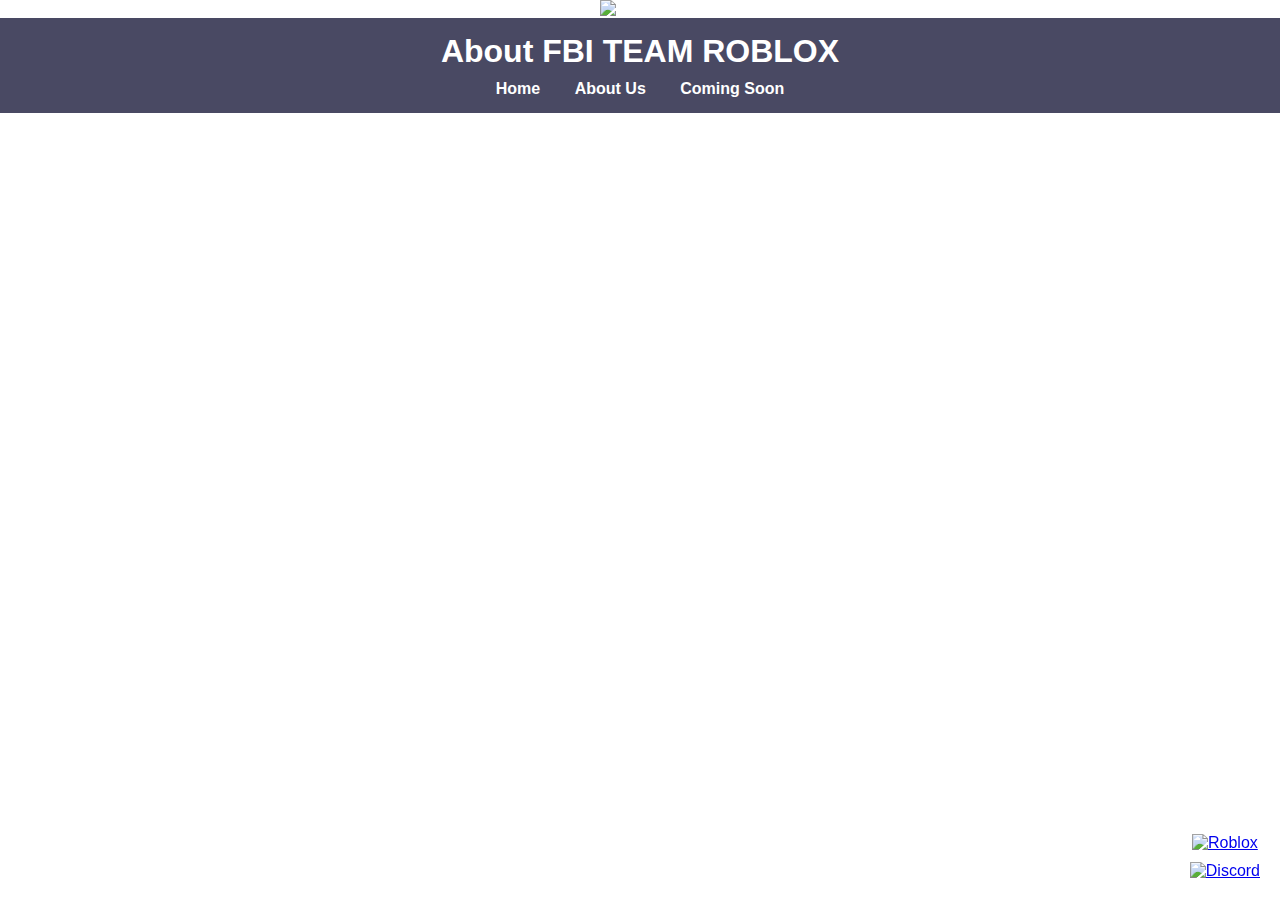
==== info.html @ a5849c97 "Update info.html" ====
<!DOCTYPE html>
<html lang="en">
<head>
    <meta charset="UTF-8">
    <meta name="viewport" content="width=device-width, initial-scale=1.0">
    <title>About FBI TEAM ROBLOX</title>
    <link rel="stylesheet" href="styles.css">
</head>
<body>
    <img src="images/fbi-logo.png" alt="FBI Logo" class="fbi-logo">

    <header>
        <h1>About FBI TEAM ROBLOX</h1>
        <nav>
            <a href="index.html">Home</a>
            <a href="info.html">About Us</a>
            <a href="page3.html">Coming Soon</a>
        </nav>
    </header>

    <section class="content">
        <h2>Who We Are</h2>
        <p>FBI TEAM ROBLOX is a top-tier enforcement group keeping order in Roblox. We conduct operations, train agents, and ensure a safe environment.</p>
        
        <h3>Our Mission</h3>
        <p>To bring justice, strategy, and teamwork into every Roblox operation.</p>
        
        <h3>How to Join</h3>
        <p>Recruitment is open! Stay tuned for updates on our official Discord.</p>
    </section>

    <!-- Social Media Icons -->
    <div class="social-icons">
        <a href="https://www.roblox.com/communities/14942189/FBI-TEAM-ROBLOX#!/about" target="_blank">
            <img src="images/roblox-icon.png" alt="Roblox">
        </a>
        <a href="https://discord.gg/yj9DtQaqQh" target="_blank">
            <img src="images/discord-icon.png" alt="Discord">
        </a>
    </div>
</body>
</html>
---- styles.css ----
body {
    font-family: Arial, sans-serif;
    margin: 0;
    padding: 0;
    text-align: center;
    background: url('images/fbi-logo.png') no-repeat center center fixed;
    background-size: cover;
    color: white;
}

header {
    background: rgba(28, 28, 60, 0.8);
    padding: 15px;
}

header h1 {
    margin: 0;
}

nav {
    margin-top: 10px;
}

nav a {
    color: white;
    text-decoration: none;
    margin: 0 15px;
    font-weight: bold;
}

/* Styling for fixed social icons */
.social-icons {
    position: fixed;
    bottom: 20px;
    right: 20px;
    display: flex;
    flex-direction: column;
    gap: 10px;
}

.social-icons a img {
    width: 50px;
    height: 50px;
    transition: transform 0.3s ease;
}

.social-icons a img:hover {
    transform: scale(1.1);
}
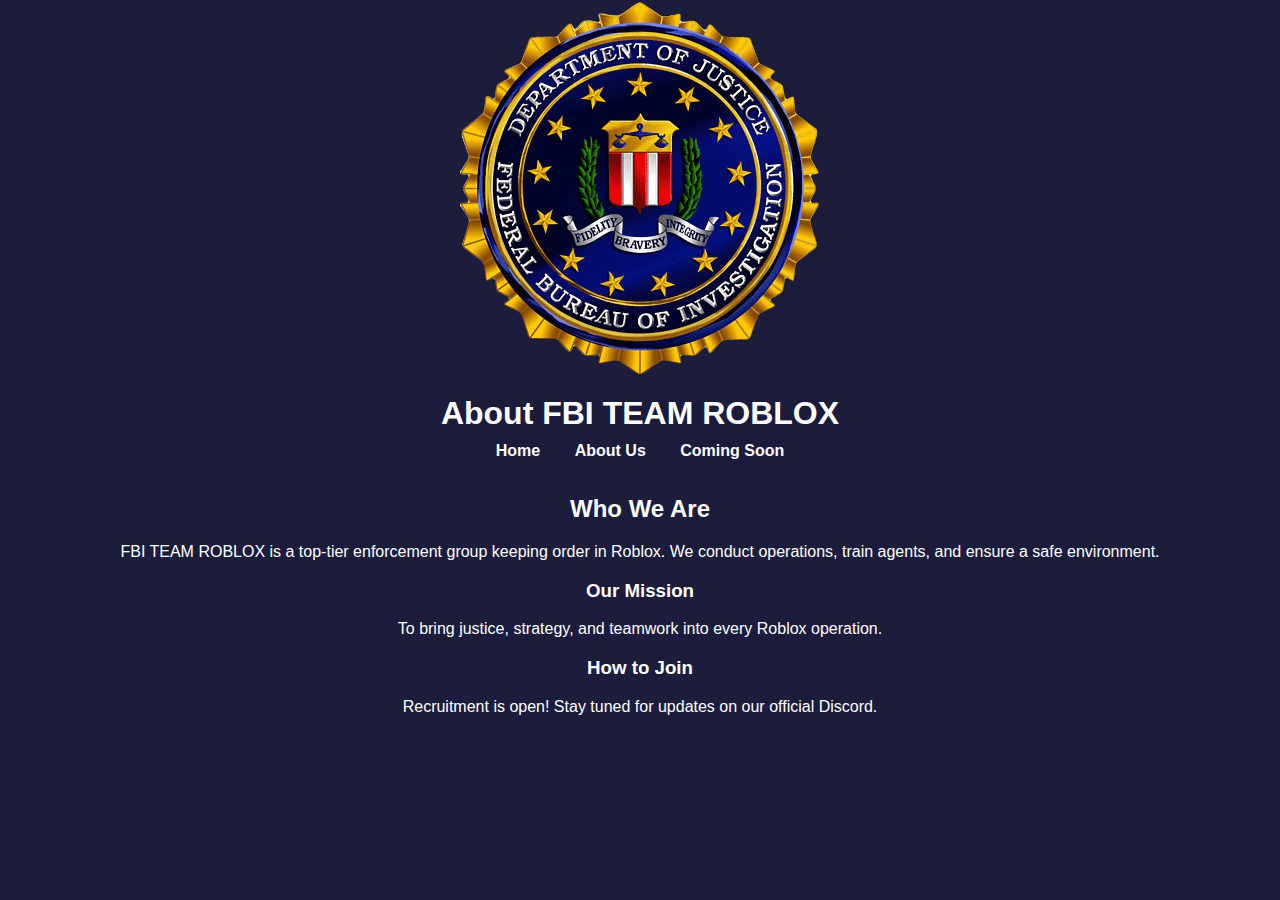
==== commit 66043cf3: "Update info.html" ====
--- a/info.html
+++ b/info.html
@@ -7,8 +7,9 @@
     <link rel="stylesheet" href="styles.css">
 </head>
 <body>
+
     <img src="images/fbi-logo.png" alt="FBI Logo" class="fbi-logo">
-
+    
     <header>
         <h1>About FBI TEAM ROBLOX</h1>
         <nav>
@@ -17,26 +18,13 @@
             <a href="page3.html">Coming Soon</a>
         </nav>
     </header>
-
     <section class="content">
         <h2>Who We Are</h2>
         <p>FBI TEAM ROBLOX is a top-tier enforcement group keeping order in Roblox. We conduct operations, train agents, and ensure a safe environment.</p>
-        
         <h3>Our Mission</h3>
         <p>To bring justice, strategy, and teamwork into every Roblox operation.</p>
-        
         <h3>How to Join</h3>
         <p>Recruitment is open! Stay tuned for updates on our official Discord.</p>
     </section>
-
-    <!-- Social Media Icons -->
-    <div class="social-icons">
-        <a href="https://www.roblox.com/communities/14942189/FBI-TEAM-ROBLOX#!/about" target="_blank">
-            <img src="images/roblox-icon.png" alt="Roblox">
-        </a>
-        <a href="https://discord.gg/yj9DtQaqQh" target="_blank">
-            <img src="images/discord-icon.png" alt="Discord">
-        </a>
-    </div>
 </body>
 </html>
--- a/styles.css
+++ b/styles.css
@@ -3,11 +3,23 @@
     margin: 0;
     padding: 0;
     text-align: center;
-    background: url('images/fbi-logo.png') no-repeat center center fixed;
-    background-size: cover;
+    background-color: #1c1c3c; /* Dark blue background */
     color: white;
+    position: relative;
 }
 
+/* FBI Logo Styling */
+.url(https://github.com/AgentK0081/FBITEAMROBLOX/blob/0abaa1b2853b2169ef6574280178223377ca53e5/image/fbi-logo.png) {
+    position: fixed;
+    top: 50%;
+    left: 50%;
+    transform: translate(-50%, -50%);
+    width: 300px; /* Adjust size as needed */
+    opacity: 0.2; /* Adjust transparency */
+    z-index: -1; /* Keeps it behind content */
+}
+
+/* Header Styling */
 header {
     background: rgba(28, 28, 60, 0.8);
     padding: 15px;
@@ -28,7 +40,7 @@
     font-weight: bold;
 }
 
-/* Styling for fixed social icons */
+/* Social Media Icons */
 .social-icons {
     position: fixed;
     bottom: 20px;
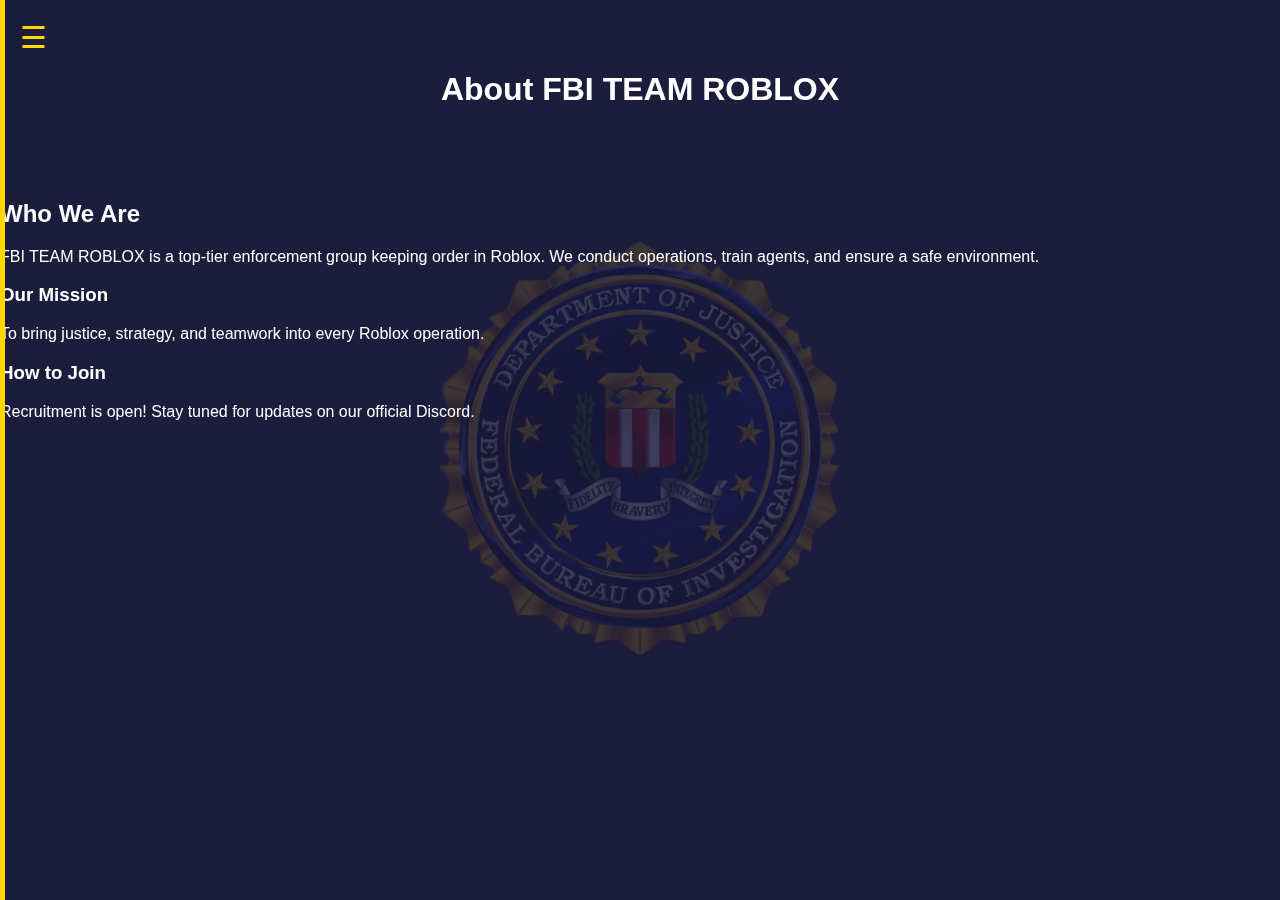
==== commit a29910fb: "Update info.html" ====
--- a/info.html
+++ b/info.html
@@ -5,26 +5,40 @@
     <meta name="viewport" content="width=device-width, initial-scale=1.0">
     <title>About FBI TEAM ROBLOX</title>
     <link rel="stylesheet" href="styles.css">
+    <script defer src="script.js"></script>
 </head>
 <body>
 
-    <img src="images/fbi-logo.png" alt="FBI Logo" class="fbi-logo">
-    
+    <!-- Sidebar Navigation -->
+    <div id="sidebar" class="sidebar">
+        <a href="javascript:void(0)" class="closebtn" onclick="closeNav()">×</a>
+        <a href="index.html">Home</a>
+        <a href="info.html">About Us</a>
+        <a href="page3.html">Coming Soon</a>
+    </div>
+
+    <!-- Open Sidebar Button -->
+    <span class="openbtn" onclick="openNav()">☰</span>
+
+    <!-- Translucent FBI Logo -->
+    <div class="logo-container">
+        <img src="images/fbi-logo.png" alt="FBI Logo" class="fbi-logo">
+    </div>
+
     <header>
         <h1>About FBI TEAM ROBLOX</h1>
-        <nav>
-            <a href="index.html">Home</a>
-            <a href="info.html">About Us</a>
-            <a href="page3.html">Coming Soon</a>
-        </nav>
     </header>
+
     <section class="content">
         <h2>Who We Are</h2>
         <p>FBI TEAM ROBLOX is a top-tier enforcement group keeping order in Roblox. We conduct operations, train agents, and ensure a safe environment.</p>
+
         <h3>Our Mission</h3>
         <p>To bring justice, strategy, and teamwork into every Roblox operation.</p>
+
         <h3>How to Join</h3>
         <p>Recruitment is open! Stay tuned for updates on our official Discord.</p>
     </section>
+
 </body>
 </html>
--- a/styles.css
+++ b/styles.css
@@ -2,60 +2,91 @@
     font-family: Arial, sans-serif;
     margin: 0;
     padding: 0;
-    text-align: center;
-    background-color: #1c1c3c; /* Dark blue background */
+    background-color: #1c1c3c;
     color: white;
-    position: relative;
 }
 
-/* FBI Logo Styling */
-.url(https://github.com/AgentK0081/FBITEAMROBLOX/blob/0abaa1b2853b2169ef6574280178223377ca53e5/image/fbi-logo.png) {
+/* Translucent FBI Logo in the Center */
+.logo-container {
     position: fixed;
     top: 50%;
     left: 50%;
     transform: translate(-50%, -50%);
-    width: 300px; /* Adjust size as needed */
-    opacity: 0.2; /* Adjust transparency */
-    z-index: -1; /* Keeps it behind content */
+    width: 100%;
+    text-align: center;
+    z-index: -1;
 }
 
-/* Header Styling */
-header {
-    background: rgba(28, 28, 60, 0.8);
-    padding: 15px;
+.fbi-logo {
+    width: 400px;
+    opacity: 0.15;
 }
 
-header h1 {
-    margin: 0;
+/* Sidebar */
+.sidebar {
+    height: 100%;
+    width: 0;
+    position: fixed;
+    top: 0;
+    left: 0;
+    background-color: black;
+    border-right: 5px solid gold;
+    overflow-x: hidden;
+    transition: 0.3s;
+    padding-top: 60px;
 }
 
-nav {
-    margin-top: 10px;
+.sidebar a {
+    padding: 10px 15px;
+    text-decoration: none;
+    font-size: 22px;
+    color: gold;
+    display: block;
+    transition: 0.2s;
 }
 
-nav a {
-    color: white;
-    text-decoration: none;
-    margin: 0 15px;
-    font-weight: bold;
+.sidebar a:hover {
+    background-color: gold;
+    color: black;
 }
 
-/* Social Media Icons */
-.social-icons {
-    position: fixed;
-    bottom: 20px;
-    right: 20px;
-    display: flex;
-    flex-direction: column;
-    gap: 10px;
+.openbtn {
+    font-size: 30px;
+    cursor: pointer;
+    position: absolute;
+    top: 20px;
+    left: 20px;
+    color: gold;
 }
 
-.social-icons a img {
-    width: 50px;
-    height: 50px;
-    transition: transform 0.3s ease;
+/* Close Button */
+.closebtn {
+    position: absolute;
+    top: 10px;
+    right: 25px;
+    font-size: 36px;
+    cursor: pointer;
+    color: gold;
 }
 
-.social-icons a img:hover {
-    transform: scale(1.1);
+/* Header */
+header {
+    text-align: center;
+    padding: 50px 20px;
 }
+
+/* Hero Section */
+.hero {
+    text-align: center;
+    padding: 50px;
+}
+
+.btn {
+    display: inline-block;
+    padding: 10px 20px;
+    background-color: gold;
+    color: black;
+    text-decoration: none;
+    font-weight: bold;
+    border-radius: 5px;
+}
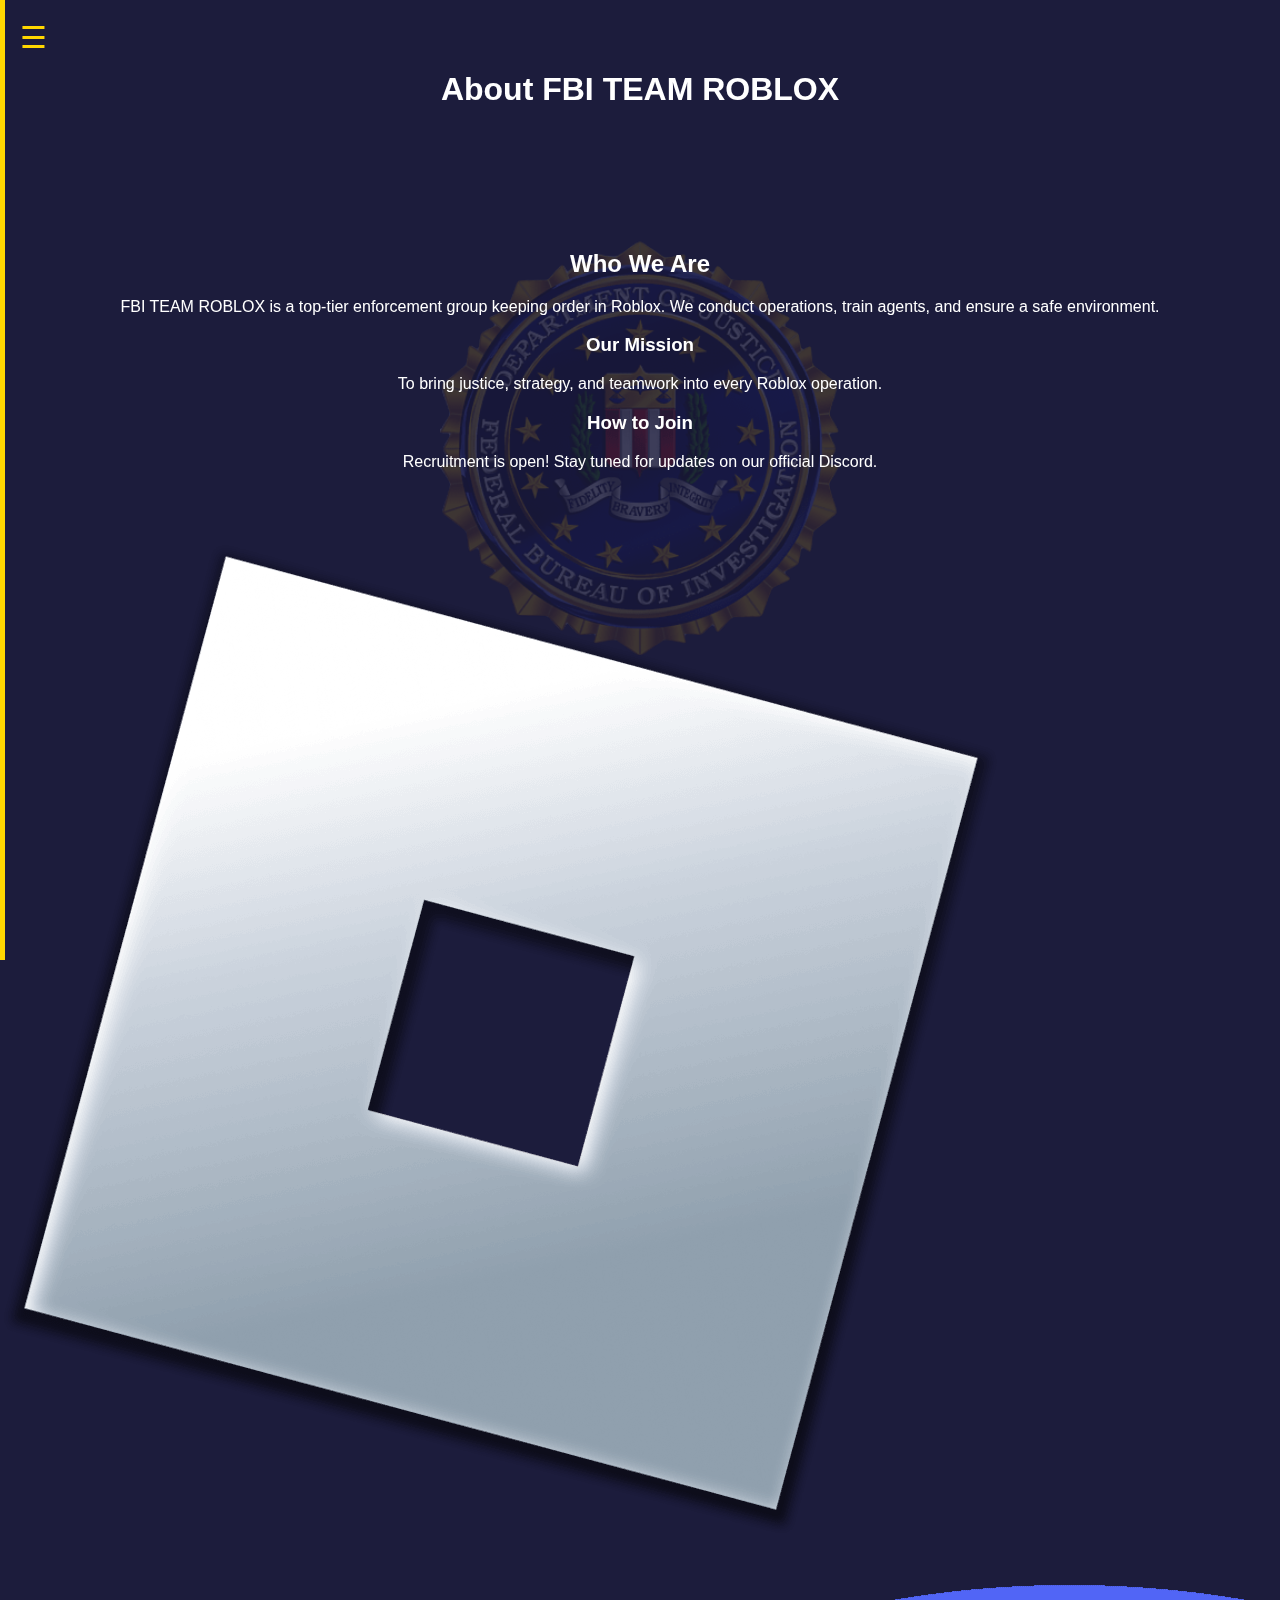
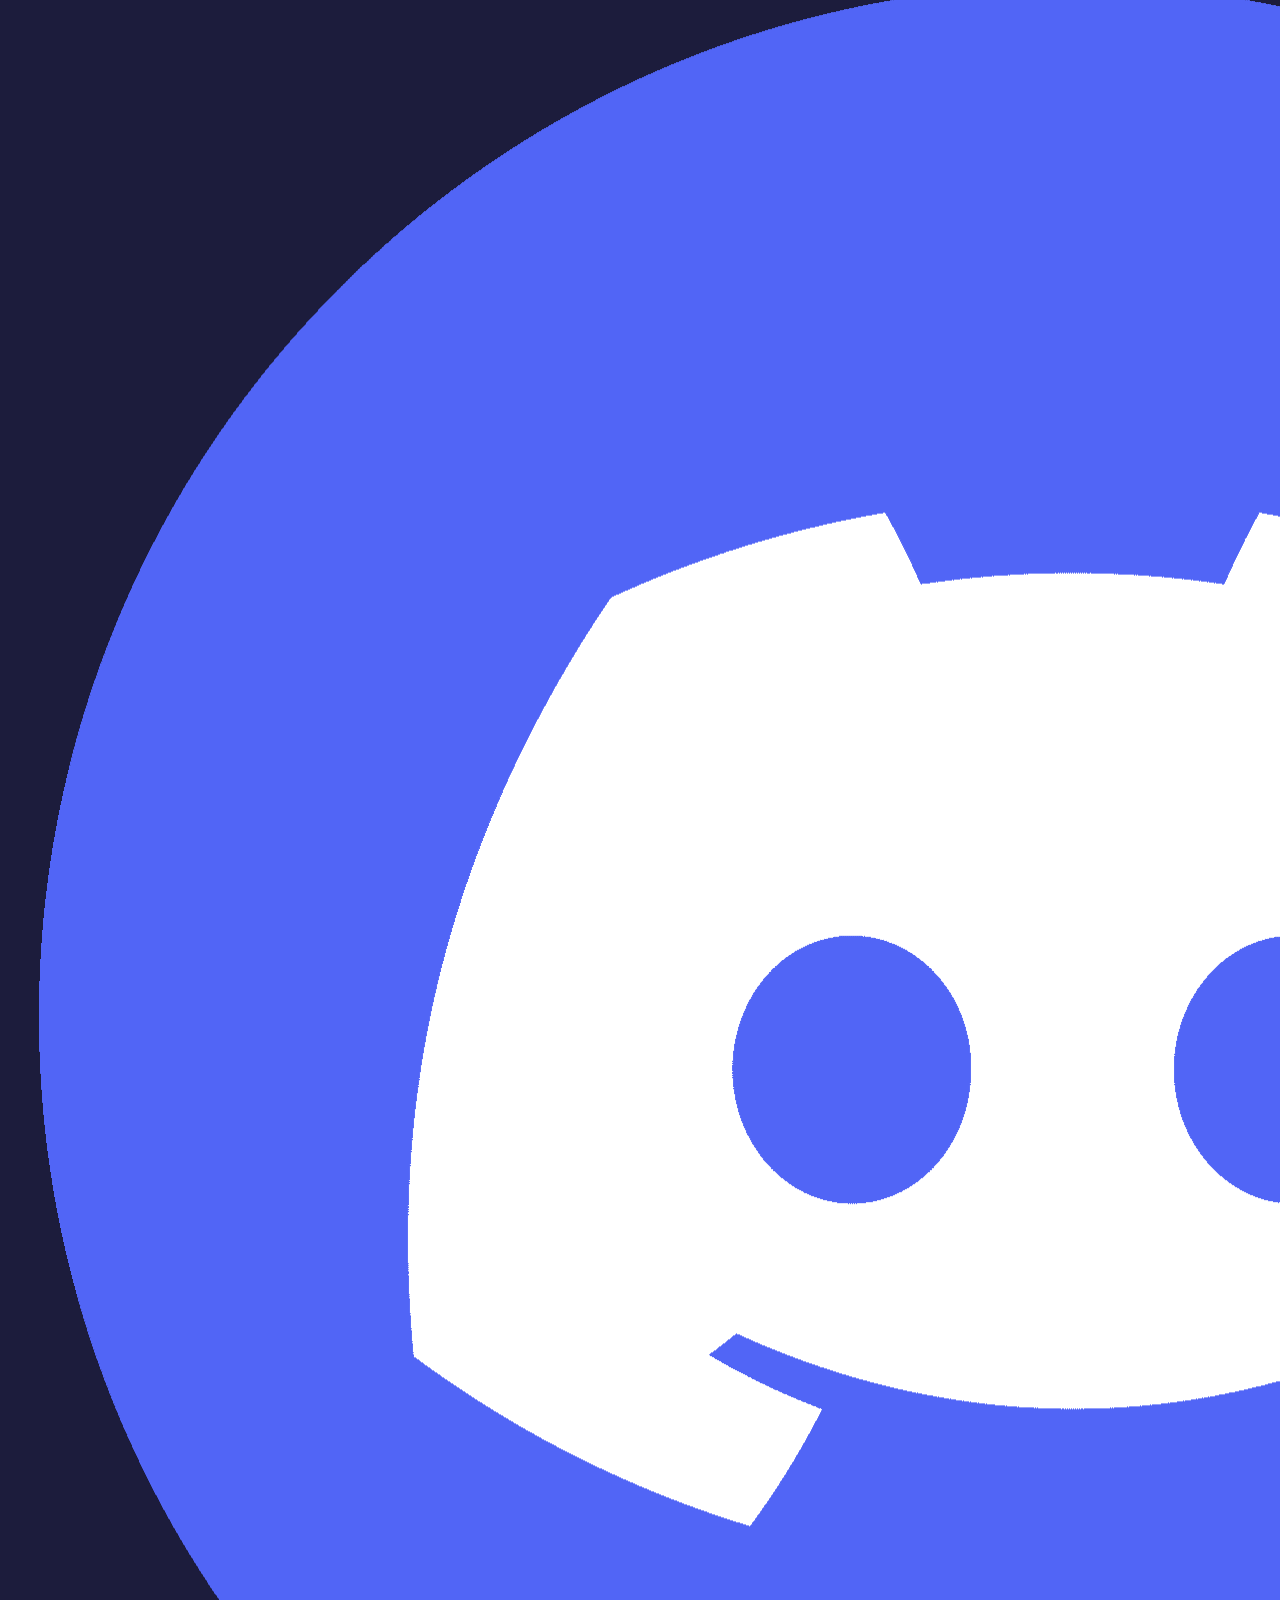
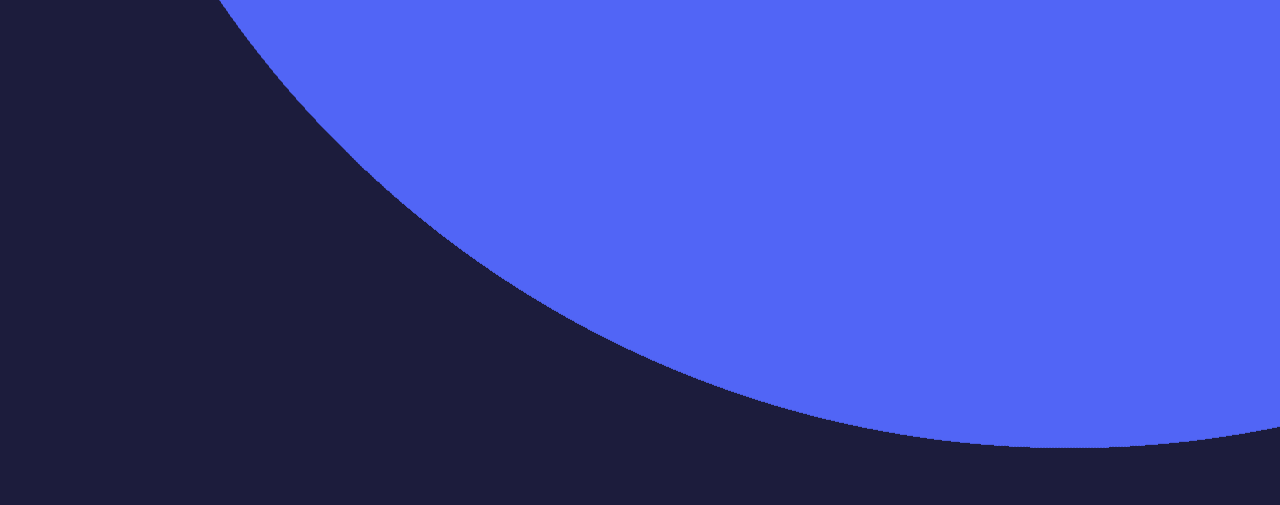
==== commit cbc557b7: "Update info.html" ====
--- a/info.html
+++ b/info.html
@@ -40,5 +40,15 @@
         <p>Recruitment is open! Stay tuned for updates on our official Discord.</p>
     </section>
 
+    <!-- Social Links -->
+    <div class="social-links">
+        <a href="https://www.roblox.com/communities/14942189/FBI-TEAM-ROBLOX#!/about" target="_blank">
+            <img src="images/roblox-icon.png" alt="Roblox">
+        </a>
+        <a href="https://discord.gg/yj9DtQaqQh" target="_blank">
+            <img src="images/discord-icon.png" alt="Discord">
+        </a>
+    </div>
+    
 </body>
 </html>
--- a/styles.css
+++ b/styles.css
@@ -75,18 +75,8 @@
     padding: 50px 20px;
 }
 
-/* Hero Section */
-.hero {
+/* Content */
+.content {
     text-align: center;
     padding: 50px;
 }
-
-.btn {
-    display: inline-block;
-    padding: 10px 20px;
-    background-color: gold;
-    color: black;
-    text-decoration: none;
-    font-weight: bold;
-    border-radius: 5px;
-}
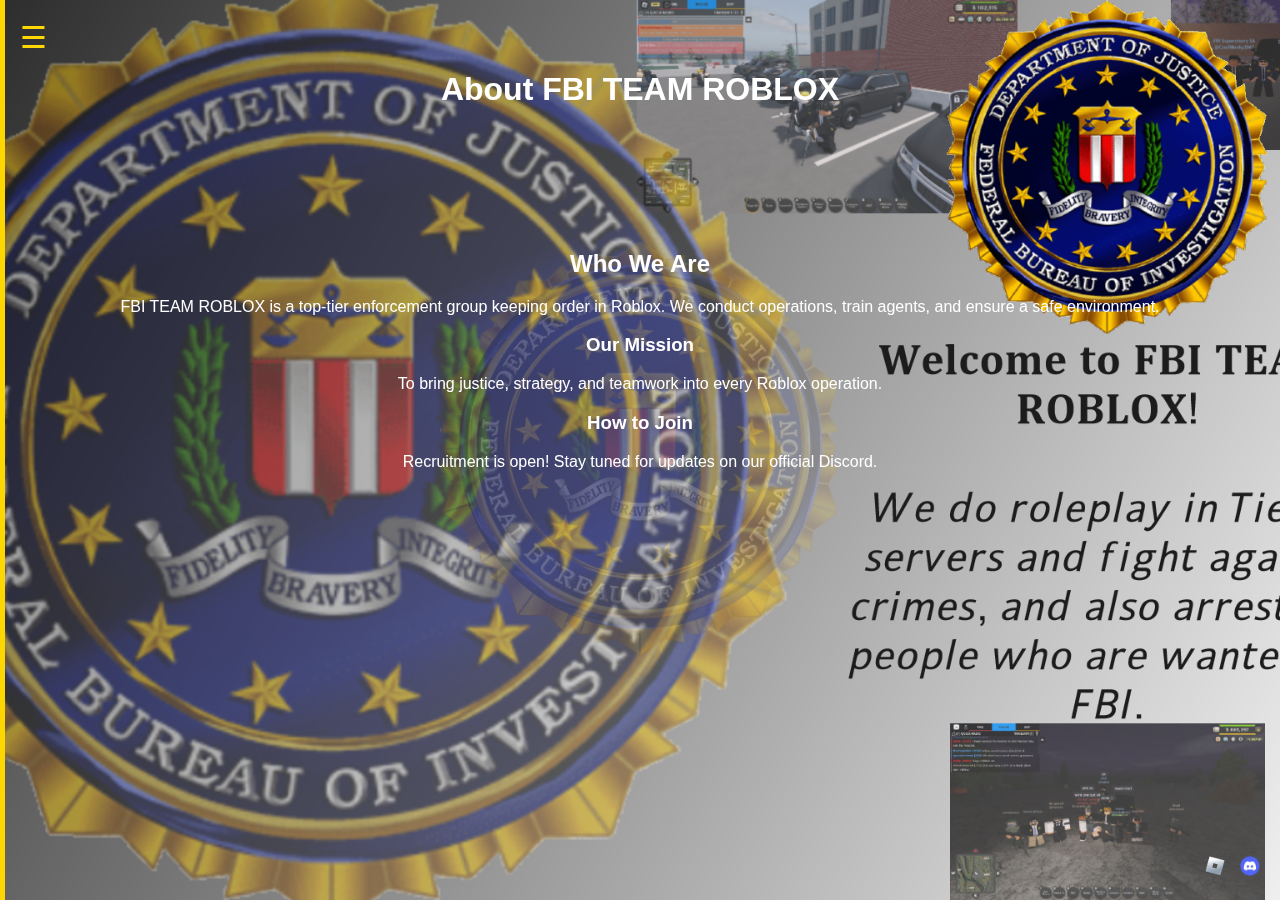
==== commit bb3b6c5f: "Update info.html" ====
--- a/info.html
+++ b/info.html
@@ -20,6 +20,8 @@
     <!-- Open Sidebar Button -->
     <span class="openbtn" onclick="openNav()">☰</span>
 
+    <body class="info-page">
+        
     <!-- Translucent FBI Logo -->
     <div class="logo-container">
         <img src="images/fbi-logo.png" alt="FBI Logo" class="fbi-logo">
--- a/styles.css
+++ b/styles.css
@@ -80,3 +80,76 @@
     text-align: center;
     padding: 50px;
 }
+
+/* Social Links */
+.social-links {
+    position: fixed;
+    bottom: 20px;
+    right: 20px;
+    display: flex;
+    gap: 15px;
+}
+
+.social-links a img {
+    width: 20px;
+    height: 20px;
+    transition: transform 0.3s ease;
+}
+
+.social-links a img:hover {
+    transform: scale(1.1);
+}
+
+/* Police Light Effect */
+.police-lights {
+    position: fixed;
+    top: 0;
+    left: 0;
+    width: 100%;
+    height: 100%;
+    z-index: -2; /* Behind all content */
+    pointer-events: none;
+    animation: policeLights 2s infinite alternate;
+}
+
+@keyframes policeLights {
+    0% { background: rgba(255, 0, 0, 0.2); }  /* Red light */
+    50% { background: rgba(0, 0, 255, 0.2); } /* Blue light */
+    100% { background: rgba(255, 0, 0, 0.2); } /* Red light */
+}
+
+/* Translucent Background Images */
+.background-image {
+    position: fixed;
+    z-index: -1; /* Keeps it behind content */
+    opacity: 0.2; /* Adjust transparency */
+    transform: rotate(15deg); /* Default rotation */
+    width: 200px; /* Adjust size */
+    height: auto;
+    pointer-events: none; /* Prevents interaction */
+}
+
+/* Specific Positioning */
+.image-1 {
+    top: 10%;
+    left: 5%;
+    transform: rotate(-20deg);
+}
+
+.image-2 {
+    top: 50%;
+    right: 10%;
+    transform: rotate(30deg);
+}
+
+.image-3 {
+    bottom: 10%;
+    left: 40%;
+    transform: rotate(-10deg);
+}
+
+/* Background for info.html */
+.info-page {
+    background: url(images/Untitled.png) no-repeat center center fixed;
+    background-size: cover;
+}
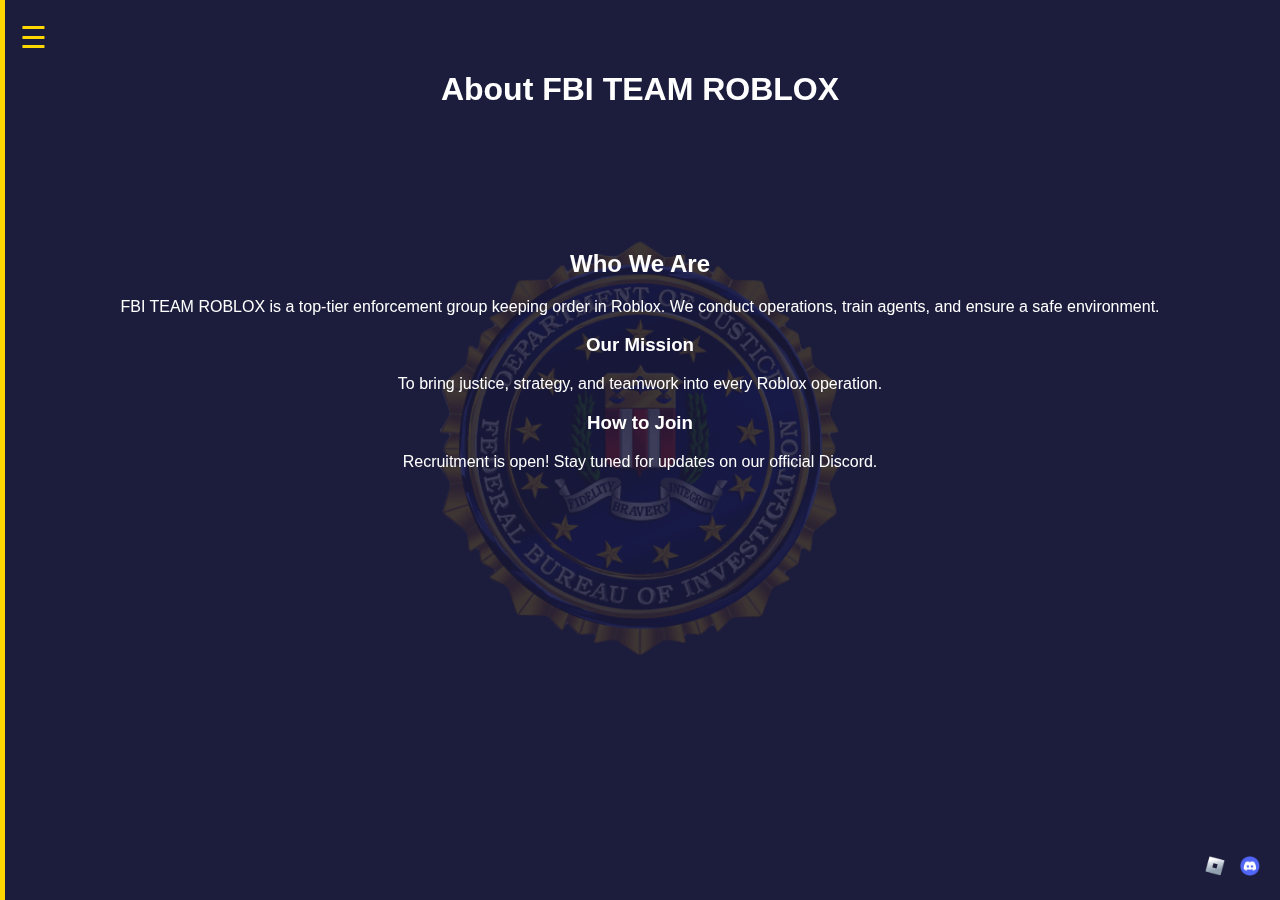
==== commit 82834533: "Update info.html" ====
--- a/info.html
+++ b/info.html
@@ -19,8 +19,6 @@
 
     <!-- Open Sidebar Button -->
     <span class="openbtn" onclick="openNav()">☰</span>
-
-    <body class="info-page">
         
     <!-- Translucent FBI Logo -->
     <div class="logo-container">
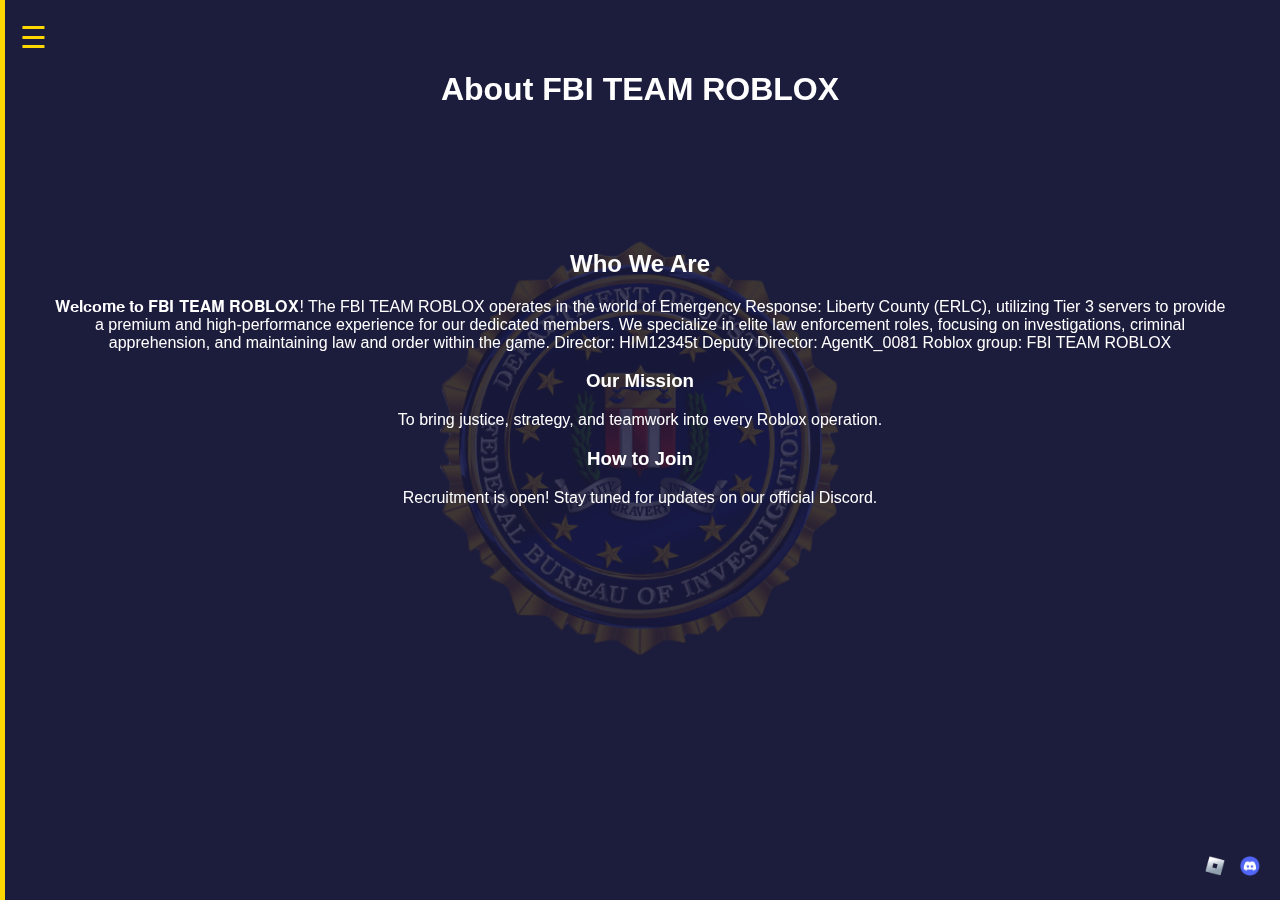
==== commit d8880eaf: "Update info.html" ====
--- a/info.html
+++ b/info.html
@@ -31,7 +31,21 @@
 
     <section class="content">
         <h2>Who We Are</h2>
-        <p>FBI TEAM ROBLOX is a top-tier enforcement group keeping order in Roblox. We conduct operations, train agents, and ensure a safe environment.</p>
+        <p>𝐖𝐞𝐥𝐜𝐨𝐦𝐞 𝐭𝐨 𝐅𝐁𝐈 𝐓𝐄𝐀𝐌 𝐑𝐎𝐁𝐋𝐎𝐗!
+
+
+
+The FBI TEAM ROBLOX operates in the world of Emergency Response: Liberty
+County (ERLC), utilizing Tier 3 servers to provide a premium and high-performance
+experience for our dedicated members. We specialize in elite law enforcement roles,
+focusing on investigations, criminal apprehension, and maintaining law and order within
+the game. 
+            
+            Director: HIM12345t
+
+Deputy Director: AgentK_0081
+
+Roblox group: FBI TEAM ROBLOX   </p>
 
         <h3>Our Mission</h3>
         <p>To bring justice, strategy, and teamwork into every Roblox operation.</p>
--- a/styles.css
+++ b/styles.css
@@ -147,9 +147,3 @@
     left: 40%;
     transform: rotate(-10deg);
 }
-
-/* Background for info.html */
-.info-page {
-    background: url(images/Untitled.png) no-repeat center center fixed;
-    background-size: cover;
-}
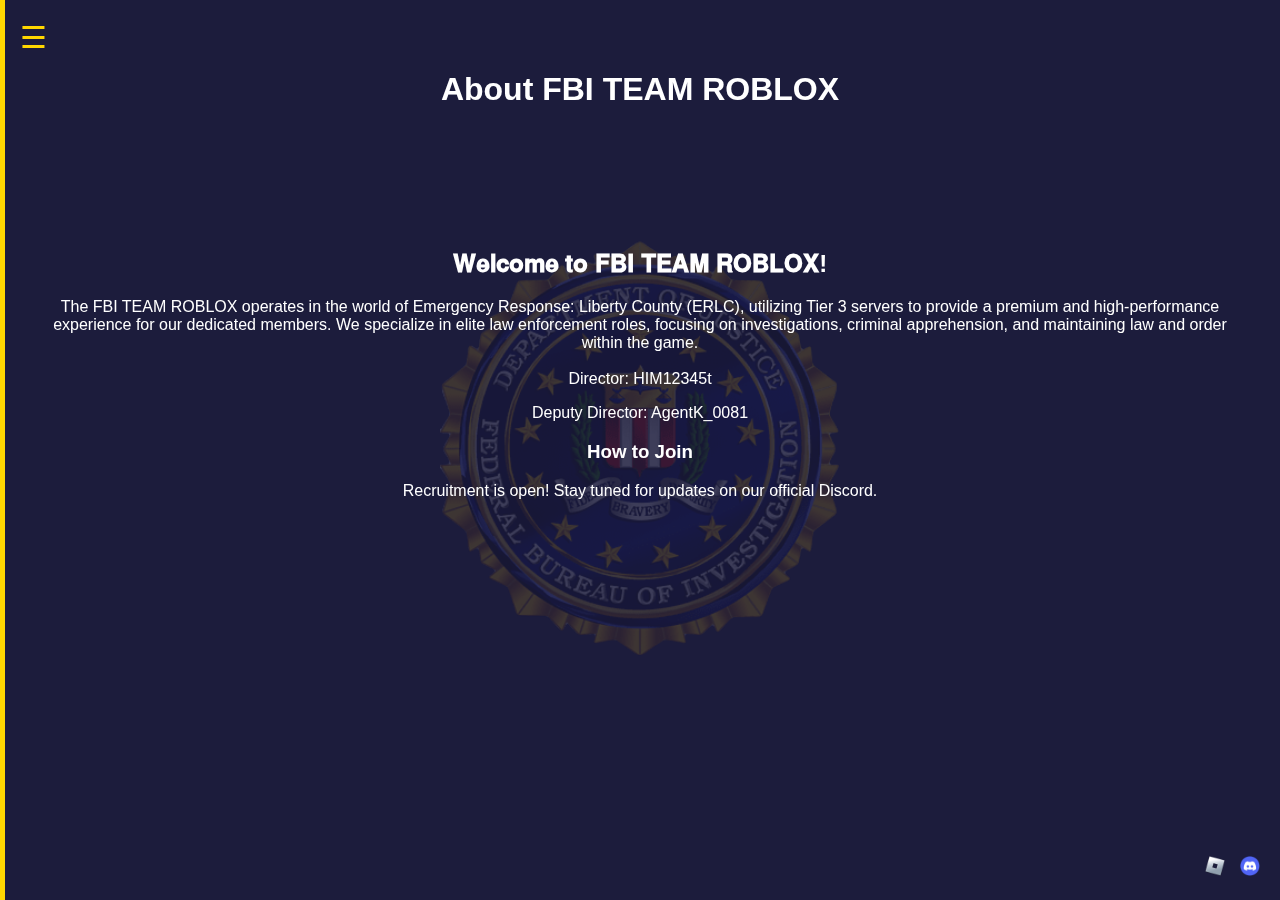
==== commit 7fbcc825: "Update info.html" ====
--- a/info.html
+++ b/info.html
@@ -30,25 +30,16 @@
     </header>
 
     <section class="content">
-        <h2>Who We Are</h2>
-        <p>𝐖𝐞𝐥𝐜𝐨𝐦𝐞 𝐭𝐨 𝐅𝐁𝐈 𝐓𝐄𝐀𝐌 𝐑𝐎𝐁𝐋𝐎𝐗!
-
-
-
-The FBI TEAM ROBLOX operates in the world of Emergency Response: Liberty
+        <h2>𝐖𝐞𝐥𝐜𝐨𝐦𝐞 𝐭𝐨 𝐅𝐁𝐈 𝐓𝐄𝐀𝐌 𝐑𝐎𝐁𝐋𝐎𝐗!</h2>
+        <p>The FBI TEAM ROBLOX operates in the world of Emergency Response: Liberty
 County (ERLC), utilizing Tier 3 servers to provide a premium and high-performance
 experience for our dedicated members. We specialize in elite law enforcement roles,
 focusing on investigations, criminal apprehension, and maintaining law and order within
-the game. 
-            
-            Director: HIM12345t
+the game. </p>
 
-Deputy Director: AgentK_0081
-
-Roblox group: FBI TEAM ROBLOX   </p>
-
-        <h3>Our Mission</h3>
-        <p>To bring justice, strategy, and teamwork into every Roblox operation.</p>
+        <h3></h3>
+        <p>Director: HIM12345t</p>
+        <p>Deputy Director: AgentK_0081</p>
 
         <h3>How to Join</h3>
         <p>Recruitment is open! Stay tuned for updates on our official Discord.</p>
